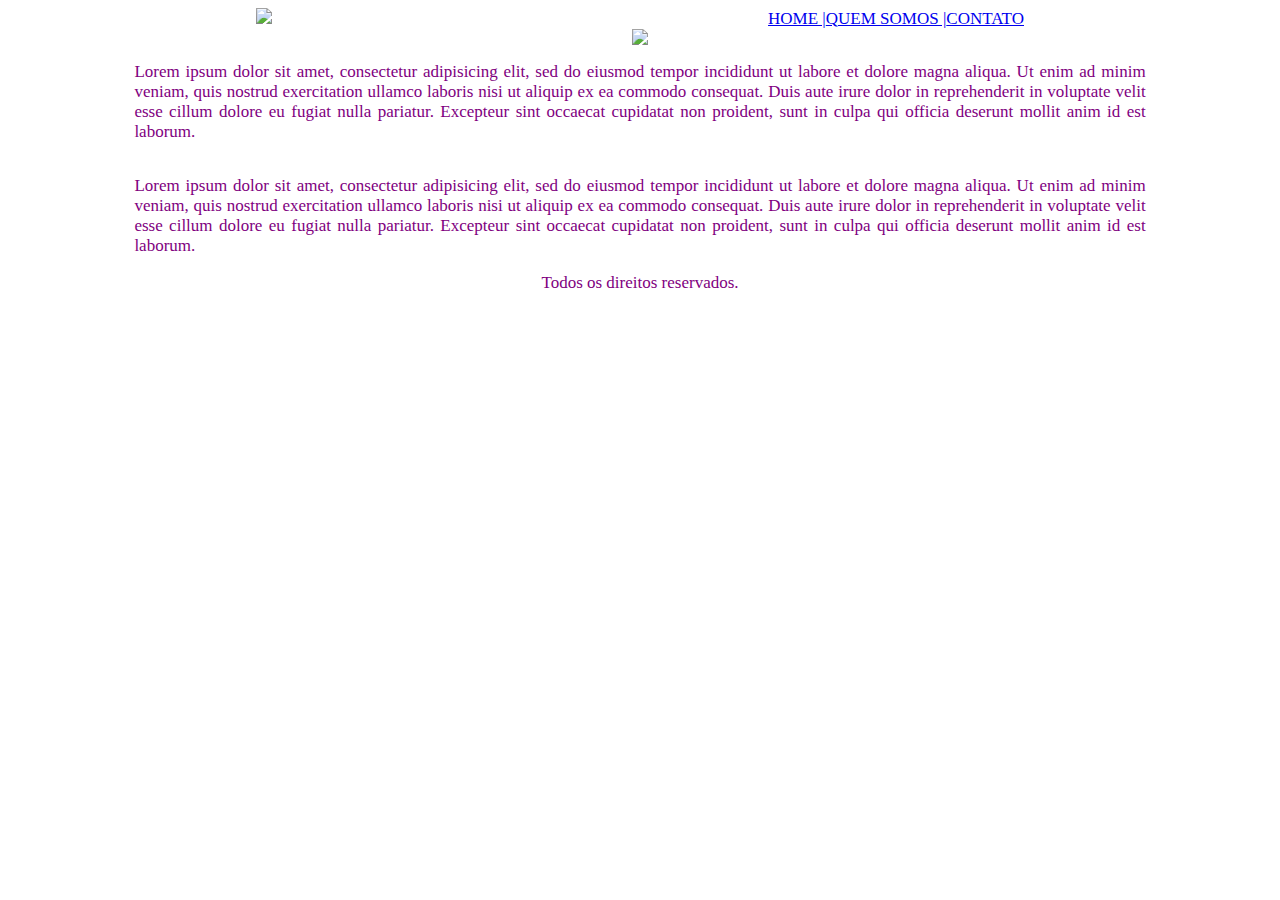
==== HTML-CSS/Projeto Aula/index.html @ 9d05e7c5 "css contato, display flex" ====
<!DOCTYPE html>
<html>
<head>
	<meta charset="utf-8">
	<title>JS Viagens</title>
	<link rel="stylesheet" type="text/css" href="css/style.css">
</head>
<body>
	<div id="cabecalho">
		<div>
			<img src="imagens/logo.png">
		</div>	
		<div id="menu">
			<a href="index.html"> HOME | </a>
			<a href="quemSomos.html"> QUEM SOMOS | </a>
			<a href="contato.html"> CONTATO </a>
		</div>
	</div>
	<div id="espacoImagem">
		<img src="imagens/principal.png">
	</div>
	<div id="conteudo">
		<p>
			Lorem ipsum dolor sit amet, consectetur adipisicing elit, sed do eiusmod
			tempor incididunt ut labore et dolore magna aliqua. Ut enim ad minim veniam,
			quis nostrud exercitation ullamco laboris nisi ut aliquip ex ea commodo
			consequat. Duis aute irure dolor in reprehenderit in voluptate velit esse
			cillum dolore eu fugiat nulla pariatur. Excepteur sint occaecat cupidatat non
			proident, sunt in culpa qui officia deserunt mollit anim id est laborum.
		</p>
		<p>
			Lorem ipsum dolor sit amet, consectetur adipisicing elit, sed do eiusmod
			tempor incididunt ut labore et dolore magna aliqua. Ut enim ad minim veniam,
			quis nostrud exercitation ullamco laboris nisi ut aliquip ex ea commodo
			consequat. Duis aute irure dolor in reprehenderit in voluptate velit esse
			cillum dolore eu fugiat nulla pariatur. Excepteur sint occaecat cupidatat non
			proident, sunt in culpa qui officia deserunt mollit anim id est laborum.
		</p>	
	</div>
	<div id="rodape">
		Todos os direitos reservados.
	</div>			
			
</body>
</html>
---- HTML-CSS/Projeto Aula/css/style.css ----
body {
	font-family: "Trebuchet MS";
	color: purple;
	font-size: 17px;
}
#cabecalho {
	display: flex;
	justify-content: space-around;
}
#menu {
	display: flex;
	align-items: center;
}
#espacoImagem {
	display: flex;
	justify-content: center;
}
#conteudo {
	display: flex;
	flex-flow: column;
	padding-left: 10%;
	padding-right: 10%;
	text-align: justify;
}
#rodape {
	text-align: center;

}
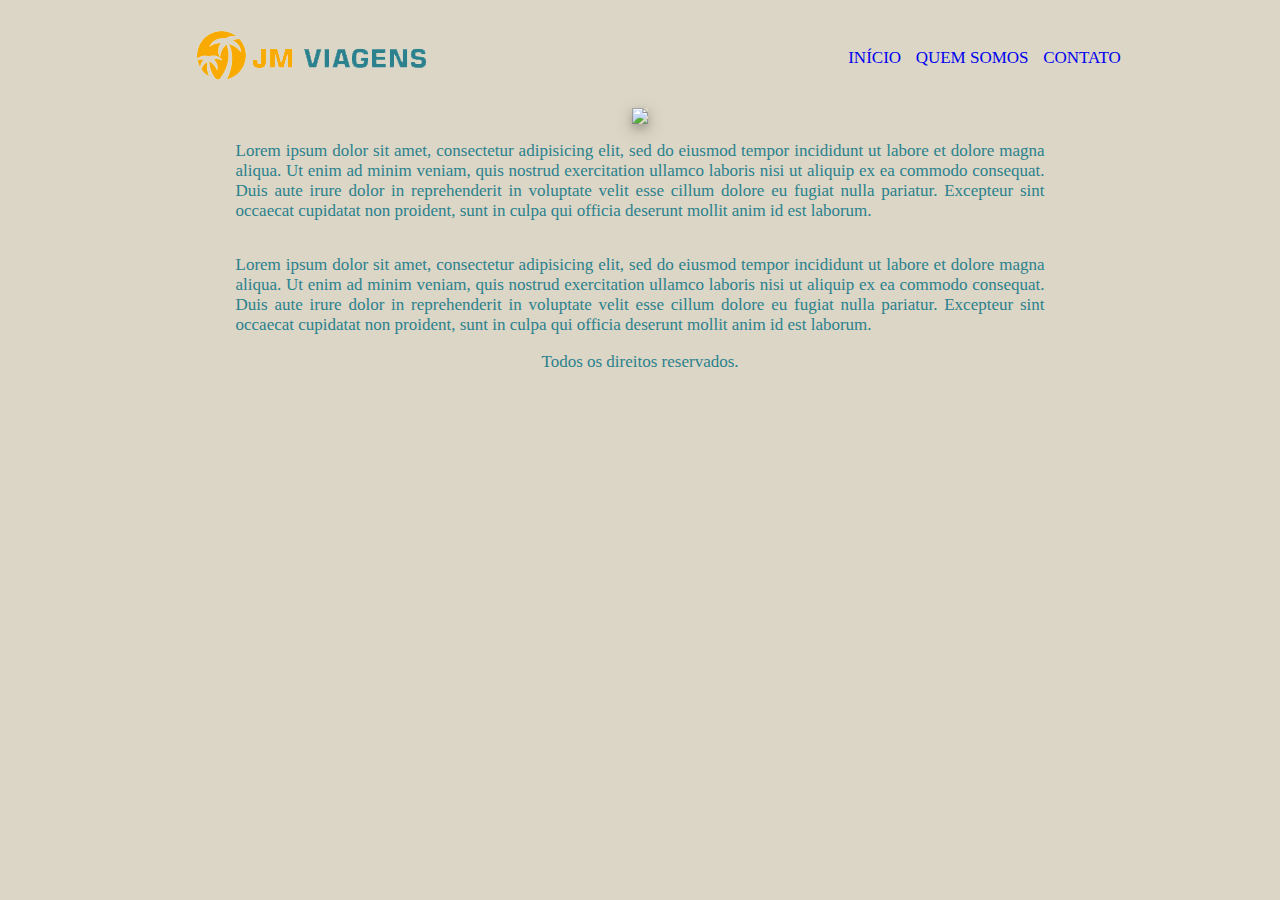
==== commit ef0ff8f8: "arquivos alterados, estilo, css" ====
--- a/HTML-CSS/Projeto Aula/index.html
+++ b/HTML-CSS/Projeto Aula/index.html
@@ -2,24 +2,30 @@
 <html>
 <head>
 	<meta charset="utf-8">
-	<title>JS Viagens</title>
+	<title>JM Viagens</title>
 	<link rel="stylesheet" type="text/css" href="css/style.css">
 </head>
 <body>
 	<div id="cabecalho">
 		<div>
-			<img src="imagens/logo.png">
+			<a href="index.html">
+				<img src="imagens/logo.png">
+			</a>
 		</div>	
 		<div id="menu">
-			<a href="index.html"> HOME | </a>
-			<a href="quemSomos.html"> QUEM SOMOS | </a>
-			<a href="contato.html"> CONTATO </a>
+			<div class="opcoesMenu">
+				<a href="index.html" class="linksMenu">INÍCIO</a>
+			</div>
+			<div class="opcoesMenu">
+				<a href="quemSomos.html" class="linksMenu">QUEM SOMOS</a>
+			</div>
+			<div class="opcoesMenu">
+				<a href="contato.html" class="linksMenu">CONTATO</a>
+			</div>
 		</div>
 	</div>
-	<div id="espacoImagem">
-		<img src="imagens/principal.png">
-	</div>
 	<div id="conteudo">
+		<img src="imagens/principal.png" id="imgPrincipal">
 		<p>
 			Lorem ipsum dolor sit amet, consectetur adipisicing elit, sed do eiusmod
 			tempor incididunt ut labore et dolore magna aliqua. Ut enim ad minim veniam,
@@ -40,6 +46,5 @@
 	<div id="rodape">
 		Todos os direitos reservados.
 	</div>			
-			
 </body>
 </html>--- a/HTML-CSS/Projeto Aula/css/style.css
+++ b/HTML-CSS/Projeto Aula/css/style.css
@@ -1,7 +1,8 @@
-body {
-	font-family: "Trebuchet MS";
-	color: purple;
+html {
+	font-family: "Comic Sans MS";
 	font-size: 17px;
+	background-color: #dbd6c5;
+	color: #2b818e;
 }
 #cabecalho {
 	display: flex;
@@ -11,18 +12,32 @@
 	display: flex;
 	align-items: center;
 }
-#espacoImagem {
-	display: flex;
-	justify-content: center;
+.opcoesMenu {
+	text-align: center;
+	margin-right: 3%;
+	margin-left: 3%;
+}
+.linksMenu {
+	text-decoration: none;
+	white-space: nowrap;
+}
+.linksMenu:hover {
+	background-color: #f8aa00;
+	box-shadow: 0 4px 8px 0 rgba(0, 0, 0, 0.2), 0 6px 20px 0 rgba(0, 0, 0, 0.19);
 }
 #conteudo {
 	display: flex;
-	flex-flow: column;
-	padding-left: 10%;
-	padding-right: 10%;
+	flex-direction: column;
+	align-items: center;
+	padding-left: 18%;
+	padding-right: 18%;
 	text-align: justify;
+}
+#imgPrincipal {
+	max-width: 100%;
+	height: auto;
+	box-shadow: 0 4px 8px 0 rgba(0, 0, 0, 0.2), 0 6px 20px 0 rgba(0, 0, 0, 0.19);
 }
 #rodape {
 	text-align: center;
-
 }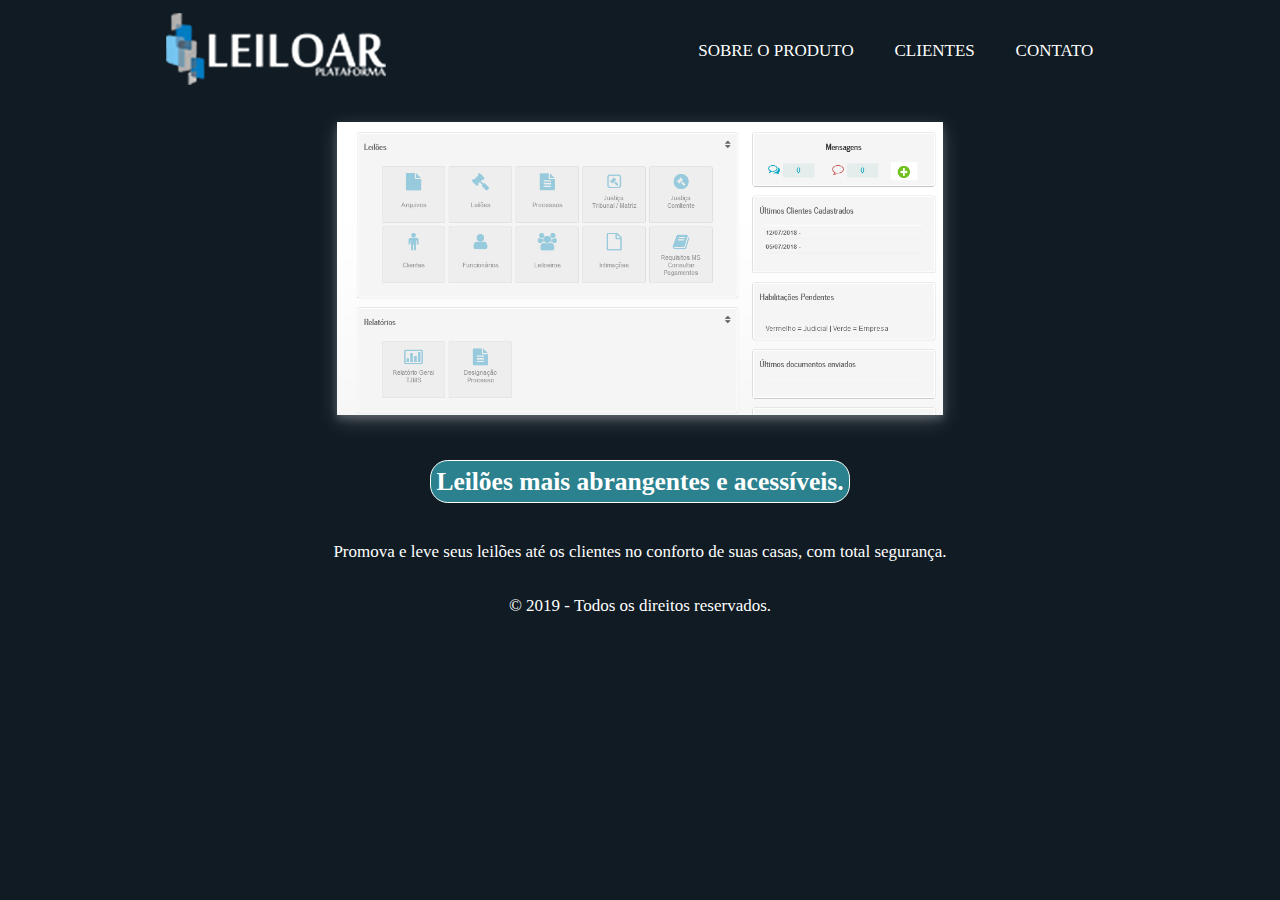
==== commit 970342b9: "criada pasta logos, separado css do index, melhor separação de código, index aprimorado" ====
--- a/HTML-CSS/Projeto Aula/index.html
+++ b/HTML-CSS/Projeto Aula/index.html
@@ -1,50 +1,36 @@
 <!DOCTYPE html>
-<html>
+<html lang="pt-br">
 <head>
 	<meta charset="utf-8">
-	<title>JM Viagens</title>
+	<title>Plataforma Leiloar</title>
+	<link rel="stylesheet" type="text/css" href="css/normalize.css">
 	<link rel="stylesheet" type="text/css" href="css/style.css">
+	<link rel="stylesheet" type="text/css" href="css/index.css">
 </head>
 <body>
-	<div id="cabecalho">
-		<div>
+	<div id="inicioSite">
+		<header>
 			<a href="index.html">
-				<img src="imagens/logo.png">
+				<img src="imagens/logos/logo.png">
 			</a>
-		</div>	
-		<div id="menu">
-			<div class="opcoesMenu">
-				<a href="index.html" class="linksMenu">INÍCIO</a>
-			</div>
-			<div class="opcoesMenu">
-				<a href="quemSomos.html" class="linksMenu">QUEM SOMOS</a>
-			</div>
-			<div class="opcoesMenu">
-				<a href="contato.html" class="linksMenu">CONTATO</a>
-			</div>
-		</div>
+		</header>
+		<nav>
+			<a href="sobreProduto.html" class="linksMenu">SOBRE O PRODUTO</a>
+			<a href="clientes.html" class="linksMenu">CLIENTES</a>
+			<a href="contato.html" class="linksMenu">CONTATO</a>
+		</nav>
 	</div>
-	<div id="conteudo">
-		<img src="imagens/principal.png" id="imgPrincipal">
+	<section id="conteudo">
+		<img src="imagens/sistema.png" id="imgPrincipal">
+		<h2>
+			Leilões mais abrangentes e acessíveis.
+		</h3>
 		<p>
-			Lorem ipsum dolor sit amet, consectetur adipisicing elit, sed do eiusmod
-			tempor incididunt ut labore et dolore magna aliqua. Ut enim ad minim veniam,
-			quis nostrud exercitation ullamco laboris nisi ut aliquip ex ea commodo
-			consequat. Duis aute irure dolor in reprehenderit in voluptate velit esse
-			cillum dolore eu fugiat nulla pariatur. Excepteur sint occaecat cupidatat non
-			proident, sunt in culpa qui officia deserunt mollit anim id est laborum.
-		</p>
-		<p>
-			Lorem ipsum dolor sit amet, consectetur adipisicing elit, sed do eiusmod
-			tempor incididunt ut labore et dolore magna aliqua. Ut enim ad minim veniam,
-			quis nostrud exercitation ullamco laboris nisi ut aliquip ex ea commodo
-			consequat. Duis aute irure dolor in reprehenderit in voluptate velit esse
-			cillum dolore eu fugiat nulla pariatur. Excepteur sint occaecat cupidatat non
-			proident, sunt in culpa qui officia deserunt mollit anim id est laborum.
+			Promova e leve seus leilões até os clientes no conforto de suas casas, com total segurança.
 		</p>	
-	</div>
-	<div id="rodape">
-		Todos os direitos reservados.
-	</div>			
+	</section>
+	<footer id="rodape">
+		<p> &copy; <time datetime="2019">2019</time> - Todos os direitos reservados.</p>
+	</footer>			
 </body>
 </html>--- a/HTML-CSS/Projeto Aula/css/style.css
+++ b/HTML-CSS/Projeto Aula/css/style.css
@@ -1,43 +1,68 @@
 html {
-	font-family: "Comic Sans MS";
+	font-family: "Trebuchet MS";
 	font-size: 17px;
-	background-color: #dbd6c5;
-	color: #2b818e;
+	background-color: #101b23;
+	color: #ffff;
 }
-#cabecalho {
+#inicioSite {
 	display: flex;
+	flex-direction: row;
 	justify-content: space-around;
+	margin: 1%;
 }
-#menu {
+nav {
 	display: flex;
 	align-items: center;
-}
-.opcoesMenu {
-	text-align: center;
-	margin-right: 3%;
-	margin-left: 3%;
 }
 .linksMenu {
 	text-decoration: none;
 	white-space: nowrap;
+	margin-right: 1em;
+	margin-left: 1em;
+	padding: 0.2em;
+	border-radius: 0.4em;
+	color: #ffff;
 }
 .linksMenu:hover {
+	box-shadow: 0 4px 8px 0 rgba(255, 255, 255, 0.2), 0 6px 20px 0 rgba(255, 255, 255, 0.19);
+}
+.linksMenu:active {
+	color: #2b818e;
+	box-shadow: none;
+}
+.linksMenu:visited {
+	color: #ffff;
+}
+#divisoria {
+	display: flex;
+	flex-direction: row;
+	justify-content: center;
+	height: 0.6em;
+}
+#parteMenor {
+	min-width: 25%;
+	margin-left: 4em;
 	background-color: #f8aa00;
-	box-shadow: 0 4px 8px 0 rgba(0, 0, 0, 0.2), 0 6px 20px 0 rgba(0, 0, 0, 0.19);
 }
-#conteudo {
-	display: flex;
-	flex-direction: column;
-	align-items: center;
-	padding-left: 18%;
-	padding-right: 18%;
-	text-align: justify;
+#parteDoMeio {
+	min-width: 0.2%;
 }
-#imgPrincipal {
-	max-width: 100%;
-	height: auto;
-	box-shadow: 0 4px 8px 0 rgba(0, 0, 0, 0.2), 0 6px 20px 0 rgba(0, 0, 0, 0.19);
+#parteMaior {
+	min-width: 45%;
+	margin-right: 4em;
+	background-color: #2b818e;
+}
+#textoDivisoria {
+	display: block;
+	margin-top: 0.3%;
+	padding-left: 16%;
+	text-align: left;
+	font-size: 2em;
+	color: #f8aa00;
+	text-shadow: 0.5px 0 0 white;
 }
 #rodape {
-	text-align: center;
+	display: flex;
+	justify-content: center;
+	
 }--- a/HTML-CSS/Projeto Aula/css/index.css
+++ b/HTML-CSS/Projeto Aula/css/index.css
@@ -0,0 +1,21 @@
+#imgPrincipal {
+	max-width: 75%;
+	height: auto;
+	margin-top: 2.5%;
+	margin-bottom: 3%;
+	box-shadow: 0 4px 8px 0 rgba(255, 255, 255, 0.2), 0 6px 20px 0 rgba(255, 255, 255, 0.19);
+}
+#conteudo {
+	display: flex;
+	flex-direction: column;
+	align-items: center;
+	padding-left: 18%;
+	padding-right: 18%;
+	text-align: left;
+}
+h2 {
+	padding: 0.7%;
+	background-color: #2b818e;
+	border-radius: 0.7em;
+	border: 1px solid #ffff;
+}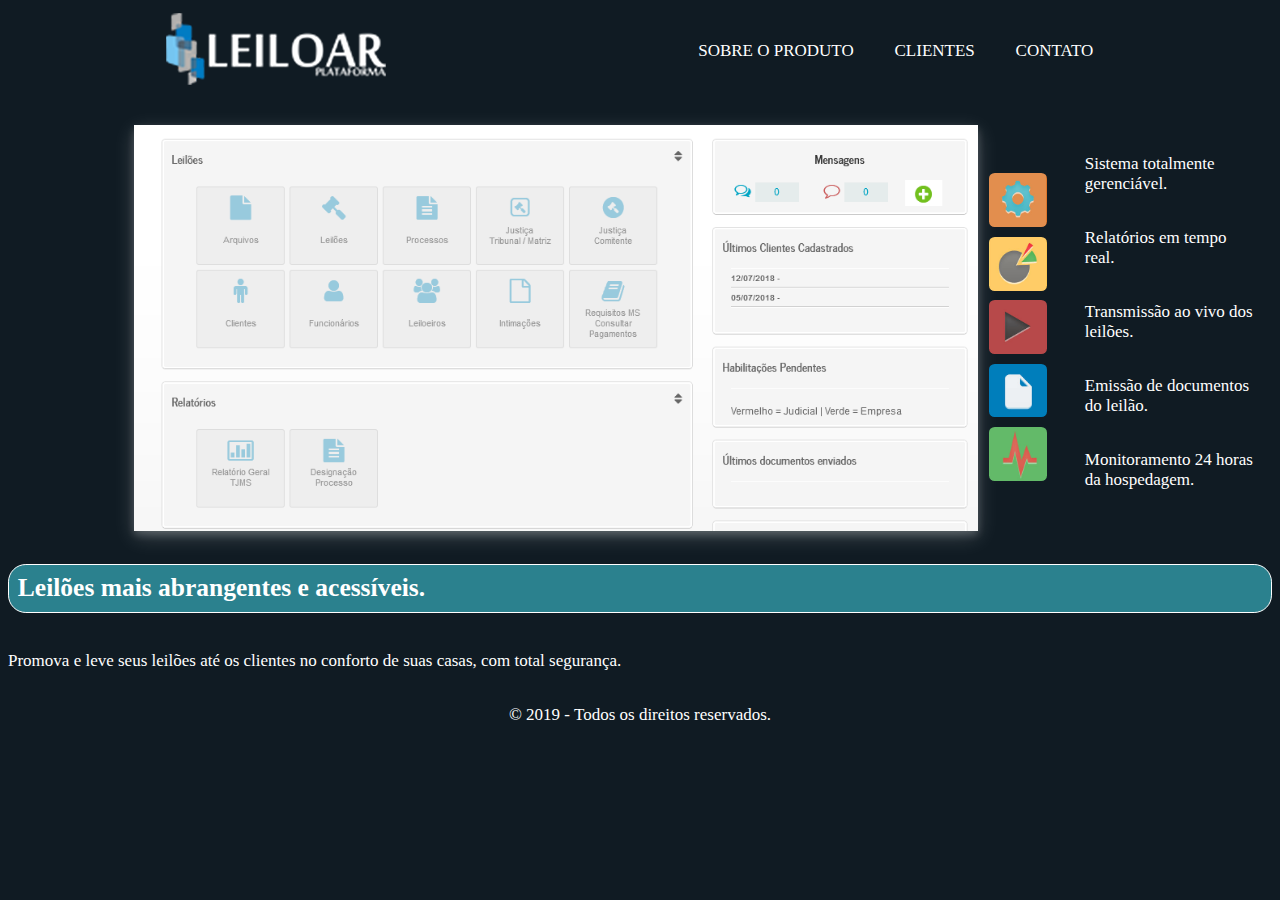
==== commit 77087f6c: "inclusao imagens menores, pasta p/ logos, posicionamento imagens e texto" ====
--- a/HTML-CSS/Projeto Aula/index.html
+++ b/HTML-CSS/Projeto Aula/index.html
@@ -21,13 +21,29 @@
 		</nav>
 	</div>
 	<section id="conteudo">
-		<img src="imagens/sistema.png" id="imgPrincipal">
+		<img src="imagens/sistema.png" id="imagemPrincipal">
+		<div id="espacoImagensMenores">
+			<img src="imagens/engrenagem.png" class="imagensMenores">
+			<img src="imagens/grafico.png" class="imagensMenores">
+			<img src="imagens/play.png" class="imagensMenores">
+			<img src="imagens/documento.png" class="imagensMenores">
+			<img src="imagens/seta.png" class="imagensMenores">
+		</div>
+		<div id="espacoTextoImagensMenores">
+			<p>Sistema totalmente gerenciável.</p>
+			<p>Relatórios em tempo real.</p>
+			<p>Transmissão ao vivo dos leilões.</p>
+			<p>Emissão de documentos do leilão.</p>
+			<p>Monitoramento 24 horas da hospedagem.</p>
+		</div>
+	</section>
+	<section id="espacoTexto">
 		<h2>
 			Leilões mais abrangentes e acessíveis.
-		</h3>
+		</h2>
 		<p>
 			Promova e leve seus leilões até os clientes no conforto de suas casas, com total segurança.
-		</p>	
+		</p>
 	</section>
 	<footer id="rodape">
 		<p> &copy; <time datetime="2019">2019</time> - Todos os direitos reservados.</p>
--- a/HTML-CSS/Projeto Aula/css/index.css
+++ b/HTML-CSS/Projeto Aula/css/index.css
@@ -1,17 +1,46 @@
-#imgPrincipal {
+#conteudo {
+	display: flex;
+	flex-direction: row;
+	justify-content: space-around;
+	align-items: center;
+	text-align: left;
+	margin-left: 10%;
+	margin-right: 1%;
+}
+#imagemPrincipal {
 	max-width: 75%;
 	height: auto;
-	margin-top: 2.5%;
-	margin-bottom: 3%;
+	margin-top: 2%;
+	margin-bottom: 1%;
 	box-shadow: 0 4px 8px 0 rgba(255, 255, 255, 0.2), 0 6px 20px 0 rgba(255, 255, 255, 0.19);
 }
-#conteudo {
+#espacoImagensMenores {
 	display: flex;
 	flex-direction: column;
-	align-items: center;
-	padding-left: 18%;
-	padding-right: 18%;
-	text-align: left;
+	justify-content: space-between;
+	align-items: left;
+	margin-left: 1%;
+}
+.imagensMenores {
+	display: block;
+	max-width: 60%;
+	max-height: auto;
+	margin-top: 10%;
+	border-radius: 10%;
+}
+#espacoTextoImagensMenores {
+	display: flex;
+	flex-direction: column;
+	justify-content: space-around;
+	align-items: left;
+	height: 100%;
+}
+#espacoTexto {
+	display: flex;
+	flex-direction: column;
+	justify-content: space-around;
+	align-items: left;
+	white-space: nowrap;
 }
 h2 {
 	padding: 0.7%;
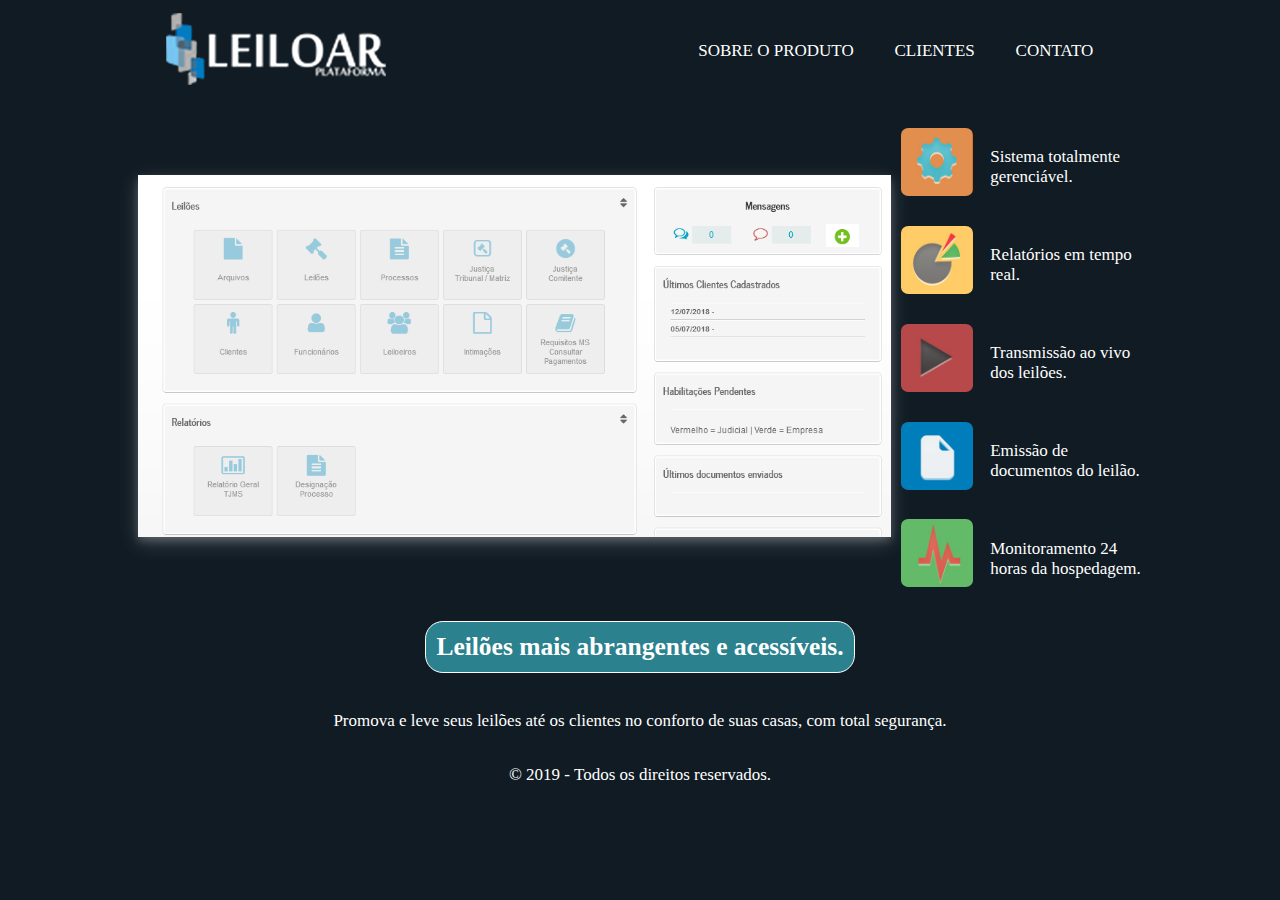
==== commit 4be6f961: "melhoria layout e código" ====
--- a/HTML-CSS/Projeto Aula/index.html
+++ b/HTML-CSS/Projeto Aula/index.html
@@ -23,18 +23,26 @@
 	<section id="conteudo">
 		<img src="imagens/sistema.png" id="imagemPrincipal">
 		<div id="espacoImagensMenores">
-			<img src="imagens/engrenagem.png" class="imagensMenores">
-			<img src="imagens/grafico.png" class="imagensMenores">
-			<img src="imagens/play.png" class="imagensMenores">
-			<img src="imagens/documento.png" class="imagensMenores">
-			<img src="imagens/seta.png" class="imagensMenores">
-		</div>
-		<div id="espacoTextoImagensMenores">
-			<p>Sistema totalmente gerenciável.</p>
-			<p>Relatórios em tempo real.</p>
-			<p>Transmissão ao vivo dos leilões.</p>
-			<p>Emissão de documentos do leilão.</p>
-			<p>Monitoramento 24 horas da hospedagem.</p>
+			<div>
+				<img src="imagens/engrenagem.png" class="imagensMenores">
+				<p class="textoImagensMenores">Sistema totalmente gerenciável.</p>
+			</div>
+			<div>
+				<img src="imagens/grafico.png" class="imagensMenores">
+				<p class="textoImagensMenores">Relatórios em tempo real.</p>
+			</div>
+			<div>
+				<img src="imagens/play.png" class="imagensMenores">
+				<p class="textoImagensMenores">Transmissão ao vivo dos leilões.</p>
+			</div>
+			<div>
+				<img src="imagens/documento.png" class="imagensMenores">
+				<p class="textoImagensMenores">Emissão de documentos do leilão.</p>
+			</div>
+			<div>
+				<img src="imagens/seta.png" class="imagensMenores">
+				<p class="textoImagensMenores">Monitoramento 24 horas da hospedagem.</p>
+			</div>
 		</div>
 	</section>
 	<section id="espacoTexto">
--- a/HTML-CSS/Projeto Aula/css/index.css
+++ b/HTML-CSS/Projeto Aula/css/index.css
@@ -5,45 +5,41 @@
 	align-items: center;
 	text-align: left;
 	margin-left: 10%;
-	margin-right: 1%;
+	margin-right: 10%;
+	padding: 0.3%;
 }
 #imagemPrincipal {
 	max-width: 75%;
 	height: auto;
 	margin-top: 2%;
 	margin-bottom: 1%;
+	flex-grow: 2;
 	box-shadow: 0 4px 8px 0 rgba(255, 255, 255, 0.2), 0 6px 20px 0 rgba(255, 255, 255, 0.19);
 }
 #espacoImagensMenores {
 	display: flex;
 	flex-direction: column;
 	justify-content: space-between;
-	align-items: left;
 	margin-left: 1%;
 }
 .imagensMenores {
-	display: block;
-	max-width: 60%;
-	max-height: auto;
-	margin-top: 10%;
+	float: left;
+	width: 30%;
+	margin-top: 9%;
 	border-radius: 10%;
+	margin-right: 1em;
 }
-#espacoTextoImagensMenores {
-	display: flex;
-	flex-direction: column;
-	justify-content: space-around;
-	align-items: left;
-	height: 100%;
+.textoImagensMenores {
+	margin-top: 17%;
 }
 #espacoTexto {
 	display: flex;
 	flex-direction: column;
 	justify-content: space-around;
-	align-items: left;
-	white-space: nowrap;
+	align-items: center;
 }
 h2 {
-	padding: 0.7%;
+	padding: 0.4em;
 	background-color: #2b818e;
 	border-radius: 0.7em;
 	border: 1px solid #ffff;
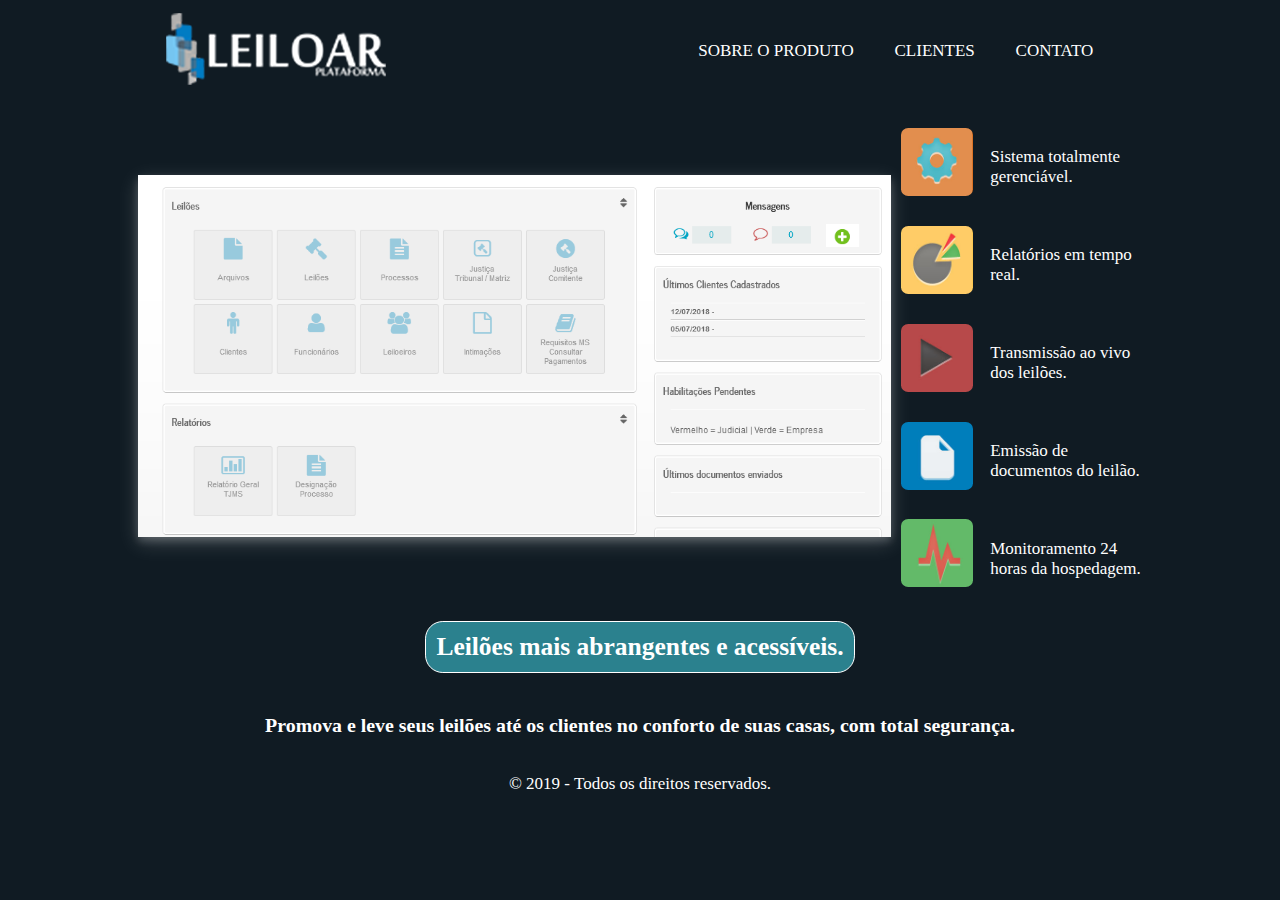
==== commit 7c27d63a: "melhorias efeitos e espaçamentos logos" ====
--- a/HTML-CSS/Projeto Aula/index.html
+++ b/HTML-CSS/Projeto Aula/index.html
@@ -49,9 +49,9 @@
 		<h2>
 			Leilões mais abrangentes e acessíveis.
 		</h2>
-		<p>
+		<h3>
 			Promova e leve seus leilões até os clientes no conforto de suas casas, com total segurança.
-		</p>
+		</h3>
 	</section>
 	<footer id="rodape">
 		<p> &copy; <time datetime="2019">2019</time> - Todos os direitos reservados.</p>
--- a/HTML-CSS/Projeto Aula/css/index.css
+++ b/HTML-CSS/Projeto Aula/css/index.css
@@ -26,8 +26,8 @@
 	float: left;
 	width: 30%;
 	margin-top: 9%;
+	margin-right: 1em;
 	border-radius: 10%;
-	margin-right: 1em;
 }
 .textoImagensMenores {
 	margin-top: 17%;
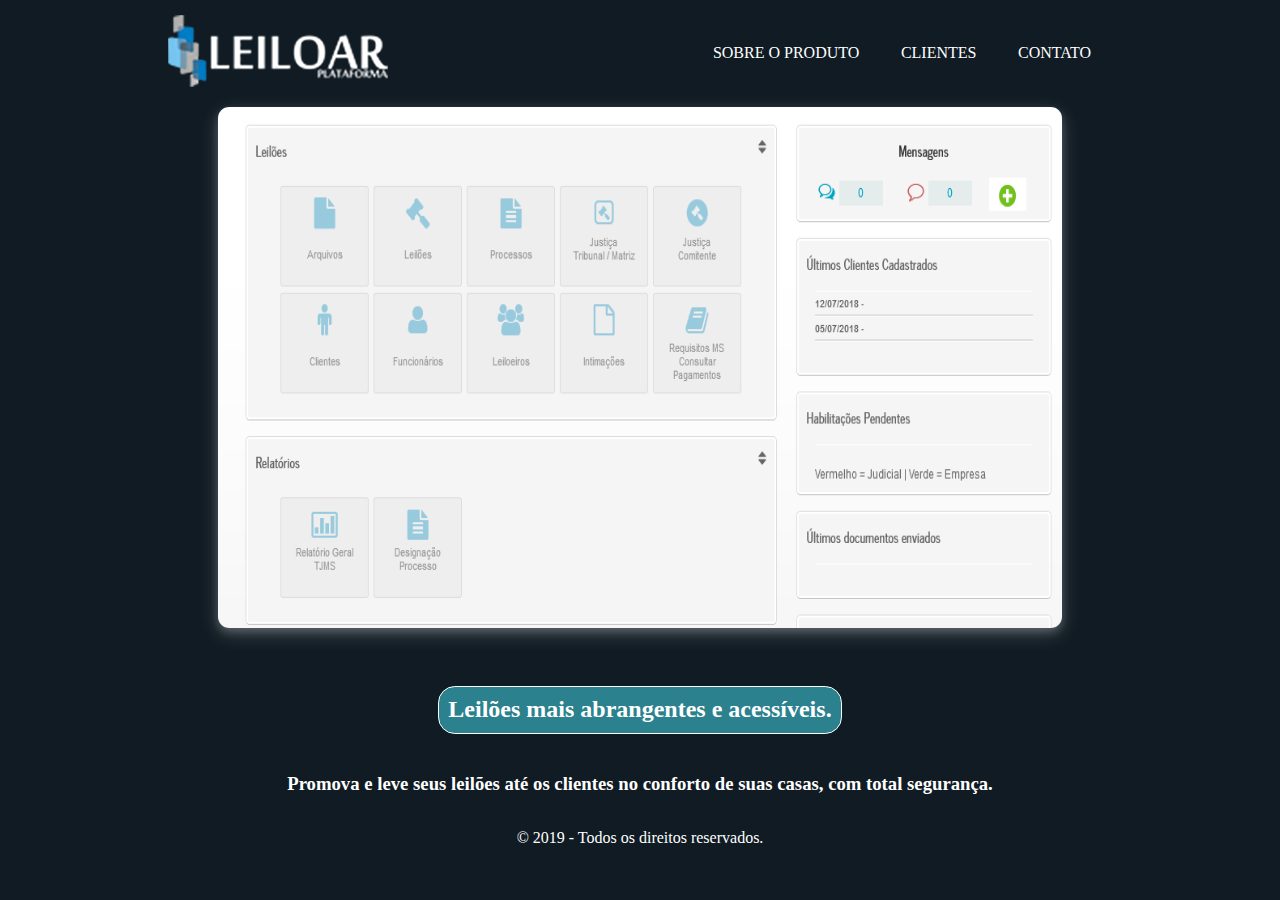
==== commit df9d1129: "melhorias finais antes de pausa no projeto" ====
--- a/HTML-CSS/Projeto Aula/index.html
+++ b/HTML-CSS/Projeto Aula/index.html
@@ -2,10 +2,13 @@
 <html lang="pt-br">
 <head>
 	<meta charset="utf-8">
-	<title>Plataforma Leiloar</title>
+	<meta name="viewport" content="width=device-width, initial-scale=1">
 	<link rel="stylesheet" type="text/css" href="css/normalize.css">
 	<link rel="stylesheet" type="text/css" href="css/style.css">
 	<link rel="stylesheet" type="text/css" href="css/index.css">
+	<link rel="icon" href="imagens/favicon.png">
+	<link rel="apple-touch-icon" href="imagens/apple-touch-icon.png">
+	<title>Plataforma Leiloar - BETA</title>
 </head>
 <body>
 	<div id="inicioSite">
@@ -20,41 +23,38 @@
 			<a href="contato.html" class="linksMenu">CONTATO</a>
 		</nav>
 	</div>
-	<section id="conteudo">
-		<img src="imagens/sistema.png" id="imagemPrincipal">
-		<div id="espacoImagensMenores">
-			<div>
-				<img src="imagens/engrenagem.png" class="imagensMenores">
-				<p class="textoImagensMenores">Sistema totalmente gerenciável.</p>
-			</div>
-			<div>
-				<img src="imagens/grafico.png" class="imagensMenores">
-				<p class="textoImagensMenores">Relatórios em tempo real.</p>
-			</div>
-			<div>
-				<img src="imagens/play.png" class="imagensMenores">
-				<p class="textoImagensMenores">Transmissão ao vivo dos leilões.</p>
-			</div>
-			<div>
-				<img src="imagens/documento.png" class="imagensMenores">
-				<p class="textoImagensMenores">Emissão de documentos do leilão.</p>
-			</div>
-			<div>
-				<img src="imagens/seta.png" class="imagensMenores">
-				<p class="textoImagensMenores">Monitoramento 24 horas da hospedagem.</p>
-			</div>
+	<div id="conteudo">
+		<div espacoImagensMenores>
+			<img src="imagens/engrenagem.png" class="imagensMenores">
+			<p class="textoImagensMenores">Sistema totalmente gerenciável.</p>
 		</div>
-	</section>
-	<section id="espacoTexto">
+		<div espacoImagensMenores>
+			<img src="imagens/grafico.png" class="imagensMenores">
+			<p class="textoImagensMenores">Relatórios em tempo real.</p>
+		</div>
+		<div espacoImagensMenores>
+			<img src="imagens/play.png" class="imagensMenores">
+			<p class="textoImagensMenores">Transmissão ao vivo dos leilões.</p>
+		</div>
+		<div espacoImagensMenores>
+			<img src="imagens/documento.png" class="imagensMenores">
+			<p class="textoImagensMenores">Emissão de documentos do leilão.</p>
+		</div>
+		<div espacoImagensMenores>
+			<img src="imagens/seta.png" class="imagensMenores">
+			<p class="textoImagensMenores">Monitoramento 24 horas da hospedagem.</p>
+		</div>
+	</div>
+	<div id="espacoTexto">
 		<h2>
 			Leilões mais abrangentes e acessíveis.
 		</h2>
 		<h3>
 			Promova e leve seus leilões até os clientes no conforto de suas casas, com total segurança.
 		</h3>
-	</section>
+	</div>
 	<footer id="rodape">
 		<p> &copy; <time datetime="2019">2019</time> - Todos os direitos reservados.</p>
-	</footer>			
+	</footer>
 </body>
 </html>--- a/HTML-CSS/Projeto Aula/css/style.css
+++ b/HTML-CSS/Projeto Aula/css/style.css
@@ -1,6 +1,11 @@
 html {
+	height: 100vh;
+}
+body {
+	margin: 0;
+	padding: 0;
 	font-family: "Trebuchet MS";
-	font-size: 17px;
+	font-size: 1em;
 	background-color: #101b23;
 	color: #ffff;
 }
@@ -8,7 +13,8 @@
 	display: flex;
 	flex-direction: row;
 	justify-content: space-around;
-	margin: 1%;
+	margin: 1em;
+	margin-top: 15px;
 }
 nav {
 	display: flex;
@@ -19,11 +25,14 @@
 	white-space: nowrap;
 	margin-right: 1em;
 	margin-left: 1em;
-	padding: 0.2em;
+	padding: 0.3em;
 	border-radius: 0.4em;
 	color: #ffff;
 }
 .linksMenu:hover {
+	transition: 0.7s;
+	text-decoration-line: none;
+	color: #ffff;
 	box-shadow: 0 4px 8px 0 rgba(255, 255, 255, 0.2), 0 6px 20px 0 rgba(255, 255, 255, 0.19);
 }
 .linksMenu:active {
@@ -40,21 +49,19 @@
 	height: 0.6em;
 }
 #parteMenor {
-	min-width: 25%;
-	margin-left: 4em;
+	min-width: 39.9%;
 	background-color: #f8aa00;
 }
 #parteDoMeio {
 	min-width: 0.2%;
 }
 #parteMaior {
-	min-width: 45%;
-	margin-right: 4em;
+	min-width: 59.9%;
 	background-color: #2b818e;
 }
 #textoDivisoria {
 	display: block;
-	margin-top: 0.3%;
+	margin-top: 10px;
 	padding-left: 16%;
 	text-align: left;
 	font-size: 2em;
@@ -64,5 +71,56 @@
 #rodape {
 	display: flex;
 	justify-content: center;
-	
+}
+@media screen and (pointer: coarse){
+	#linksMenu:hover {
+		transition: none;
+		box-shadow: none;
+	}
+	#linksMenu:active {
+		box-shadow: 0 4px 8px 0 rgba(255, 255, 255, 0.2), 0 6px 20px 0 rgba(255, 255, 255, 0.19);
+	}
+}
+@media screen and (max-width: 1200px) {
+	#inicioSite {
+		display: flex;
+		flex-direction: row;
+		justify-content: space-around;
+	}
+	#textoDivisoria {
+		padding-left: 11%;
+	}
+}
+@media screen and (max-width: 992px) {
+	#textoDivisoria {
+		padding-left: 7%;
+	}
+}
+@media screen and (max-width: 600px) {
+	#inicioSite {
+		flex-direction: column;
+		align-items: center;
+		justify-content: center;
+	}
+	header {
+		margin-bottom: 1em;
+	}
+	nav {
+		margin-bottom: 1em;
+	}
+	#linksMenu {
+		margin-right: 0.1em;
+		margin-left: 0.1em;
+	}
+}
+@media screen and (max-width: 375px) {
+	.linksMenu {
+		margin-right: 0.2em;
+		margin-left: 0.2em;
+	}
+	#textoDivisoria {
+		margin-top: 2%;
+		padding-left: 0;
+		text-align: center;
+	}
 }--- a/HTML-CSS/Projeto Aula/css/index.css
+++ b/HTML-CSS/Projeto Aula/css/index.css
@@ -1,46 +1,136 @@
+@keyframes animacao-fundo {
+	from {
+		background-blend-mode: normal;
+	}
+	to {
+		background-blend-mode: color;
+		background-color: rgba(0, 0, 0, 0.7);
+	}
+}
+@keyframes animacao-conteudo {
+	from {
+		opacity: 0.0;
+	}
+	to {
+		visibility: visible;
+		opacity: 1.0;
+	}
+}
 #conteudo {
 	display: flex;
 	flex-direction: row;
 	justify-content: space-around;
-	align-items: center;
-	text-align: left;
-	margin-left: 10%;
-	margin-right: 10%;
-	padding: 0.3%;
-}
-#imagemPrincipal {
-	max-width: 75%;
-	height: auto;
-	margin-top: 2%;
-	margin-bottom: 1%;
-	flex-grow: 2;
+	align-items: flex-end;
+	text-align: center;
+	margin-left: 17%;
+	margin-right: 17%;
+	margin-bottom: 3%;
+	padding: 1%;
+	height: 55vh;
+	border-radius: 0.7em;
+	background: url("../imagens/sistema.png");
+	background-repeat: no-repeat;
+	background-position: center;
+	background-size: 100% 100%;
 	box-shadow: 0 4px 8px 0 rgba(255, 255, 255, 0.2), 0 6px 20px 0 rgba(255, 255, 255, 0.19);
+	
+	animation-name: animacao-fundo;
+	animation-duration: 3.5s;
+	animation-delay: 1s;
+	animation-fill-mode: forwards;
+	
+
+
 }
 #espacoImagensMenores {
 	display: flex;
 	flex-direction: column;
-	justify-content: space-between;
 	margin-left: 1%;
+	margin-right: 1%;
+	margin-bottom: 1%;
 }
 .imagensMenores {
-	float: left;
-	width: 30%;
-	margin-top: 9%;
-	margin-right: 1em;
+	width: 5em;
+	height: auto;
 	border-radius: 10%;
+	visibility: hidden;
+	animation-name: animacao-conteudo;
+	animation-duration: 3.5s;
+	animation-delay: 2s;
+	animation-fill-mode: forwards;
 }
 .textoImagensMenores {
-	margin-top: 17%;
+	visibility: hidden;
+	animation-name: animacao-conteudo;
+	animation-duration: 3.5s;
+	animation-delay: 2s;
+	animation-fill-mode: forwards;
 }
 #espacoTexto {
 	display: flex;
 	flex-direction: column;
 	justify-content: space-around;
 	align-items: center;
+	text-align: center;
 }
 h2 {
 	padding: 0.4em;
 	background-color: #2b818e;
 	border-radius: 0.7em;
 	border: 1px solid #ffff;
+}
+@media screen and (max-width: 1200px) {
+
+}
+@media screen and (max-width: 992px) {
+
+}
+@media screen and (max-width: 600px) {
+	@keyframes animacao-fundo {
+		from {
+			background-blend-mode: normal;
+		}
+		to {
+			background-blend-mode: color;
+			background-color: rgba(16, 27, 35, 0.8);
+		}
+	}
+	@keyframes animacao-conteudo {
+		from {
+			opacity: 0.0;
+		}
+		to {
+			visibility: visible;
+			opacity: 1.0;
+		}
+	}
+	body {
+		background: url("../imagens/sistema.png");
+		background-repeat: no-repeat;
+		background-size: cover;
+		background-attachment: fixed;
+		animation-name: animacao-fundo;
+		animation-duration: 3.5s;
+		animation-delay: 1s;
+		animation-fill-mode: forwards;
+	}
+	#conteudo {
+		background: none;
+		animation: none;
+		flex-direction: column;
+		justify-content: space-around;
+		align-items: center;
+		flex-wrap: wrap;
+		height: auto;
+		margin: none;
+		box-shadow: none;
+	}
+	#espacoTexto {
+		margin-right: 3%;
+		margin-left: 3%;
+	}
+	h3 {
+		margin-right: 7%;
+		margin-left: 7%;
+	}
 }